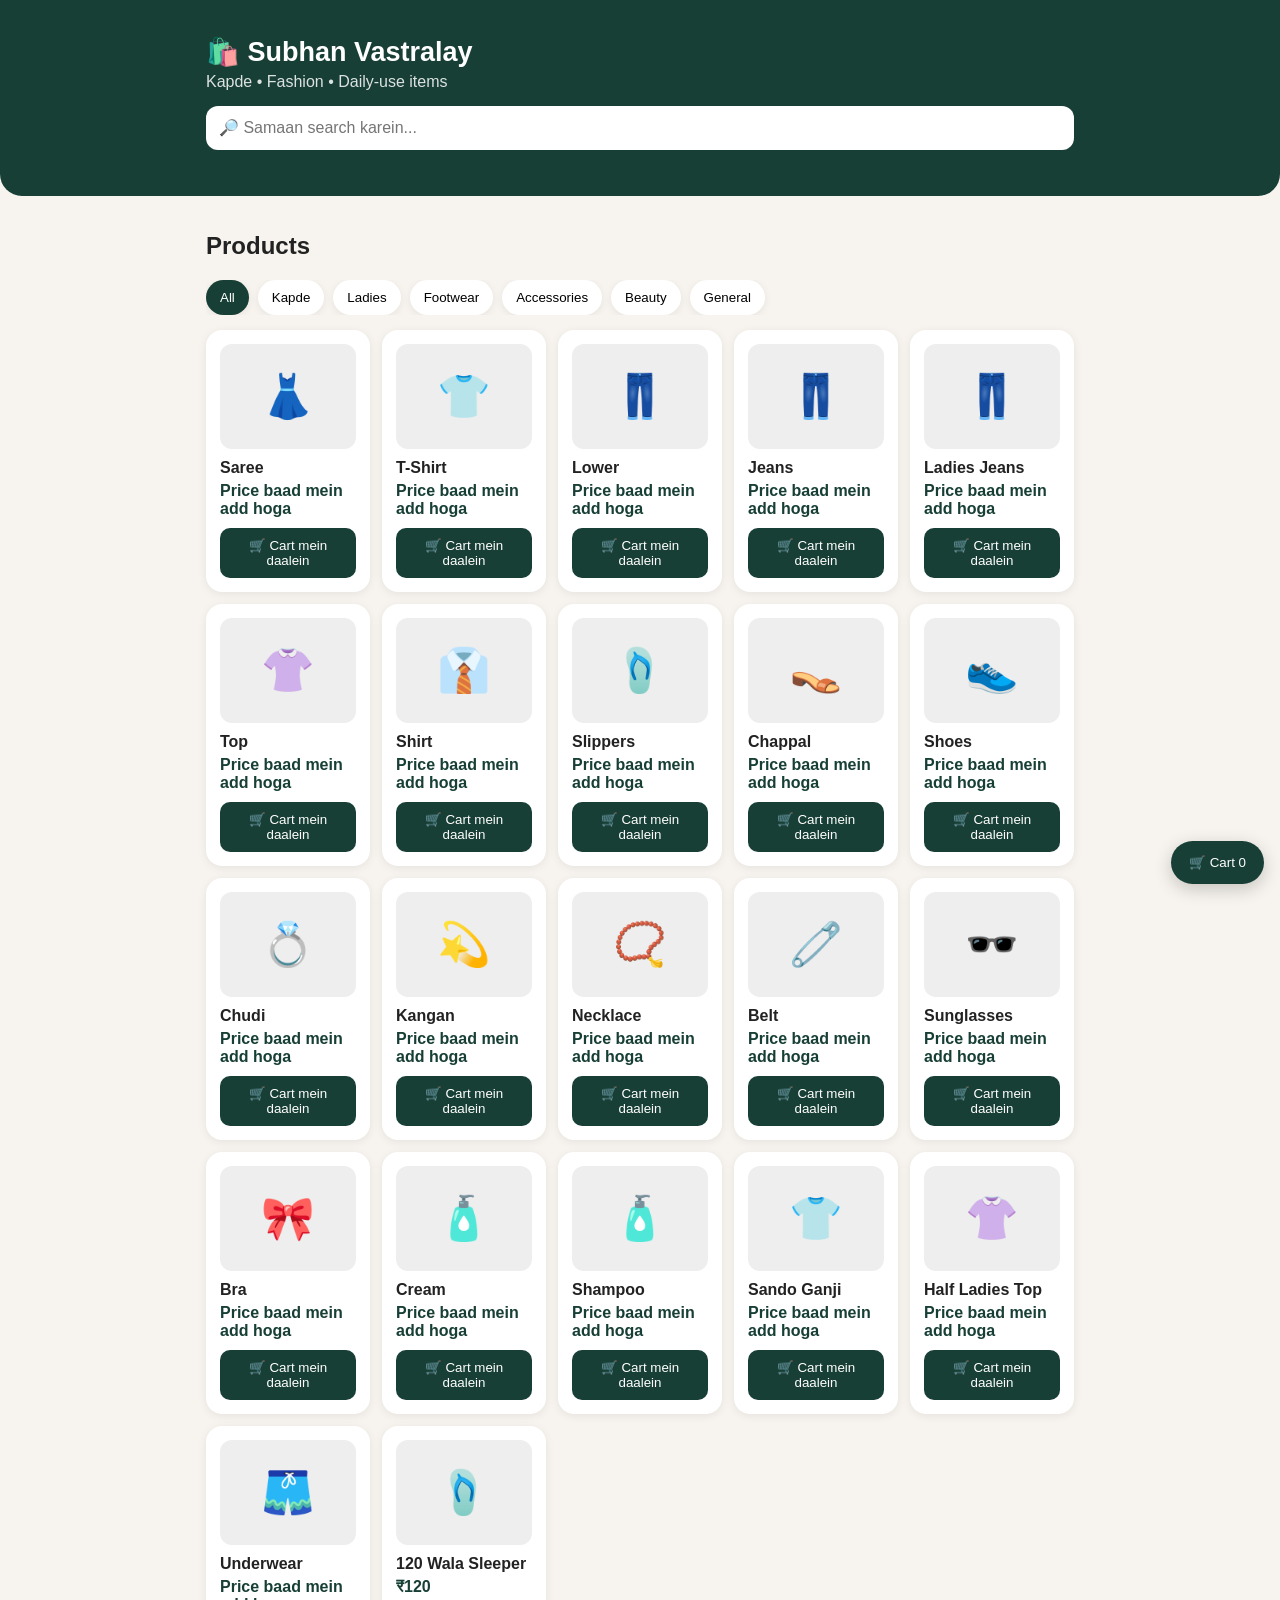
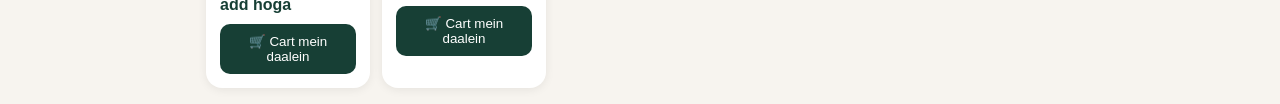
==== index.html @ 7d9747d9 "Rename Index.html to index.html" ====
<!DOCTYPE html>
<html lang="hi">
<head>
<meta charset="UTF-8">
<meta name="viewport" content="width=device-width, initial-scale=1.0">
<title>Subhan Vastra­lay</title>
<style>
*{box-sizing:border-box}body{margin:0;font-family:Arial,sans-serif;background:#f7f4ef;color:#222}
header{background:#173f35;color:white;padding:20px 16px;border-radius:0 0 22px 22px}
h1{margin:0;font-size:27px}.tag{opacity:.85;margin-top:5px}
.search{margin-top:15px;width:100%;padding:13px;border:0;border-radius:12px;font-size:16px}
.wrap{max-width:900px;margin:auto;padding:16px}.cats{display:flex;gap:9px;overflow:auto;margin-bottom:15px}
.cat{white-space:nowrap;border:0;background:white;padding:10px 14px;border-radius:20px;box-shadow:0 2px 8px #0001}
.cat.active{background:#173f35;color:white}
.grid{display:grid;grid-template-columns:repeat(auto-fit,minmax(145px,1fr));gap:12px}
.card{background:white;border-radius:16px;padding:14px;box-shadow:0 2px 10px #00000012}
.pic{height:105px;border-radius:12px;background:#eee;display:flex;align-items:center;justify-content:center;font-size:43px}
.name{font-weight:bold;margin:10px 0 5px}.price{color:#173f35;font-weight:bold}.btn{width:100%;margin-top:10px;border:0;border-radius:10px;padding:10px;background:#173f35;color:white}
.cart{position:fixed;right:16px;bottom:16px;background:#173f35;color:white;border:0;border-radius:50px;padding:14px 18px;box-shadow:0 5px 18px #0003}
.modal{display:none;position:fixed;inset:0;background:#0007;align-items:flex-end;justify-content:center}
.box{background:white;width:min(600px,100%);border-radius:22px 22px 0 0;padding:20px;max-height:85vh;overflow:auto}
.row{display:flex;justify-content:space-between;gap:10px;margin:10px 0;padding:10px;background:#f5f5f5;border-radius:10px}
input,textarea{width:100%;padding:12px;border:1px solid #ddd;border-radius:10px;margin:6px 0 10px}
</style>
</head>
<body>
<header>
  <div class="wrap">
    <h1>🛍️ Subhan Vastra­lay</h1>
    <div class="tag">Kapde • Fashion • Daily-use items</div>
    <input class="search" id="search" placeholder="🔎 Samaan search karein..." oninput="render()">
  </div>
</header>

<main class="wrap">
  <h2>Products</h2>
  <div class="cats" id="cats"></div>
  <div class="grid" id="products"></div>
</main>

<button class="cart" onclick="openCart()">🛒 Cart <span id="count">0</span></button>

<div class="modal" id="modal">
 <div class="box">
  <button onclick="closeCart()" style="float:right;border:0;background:none;font-size:22px">✕</button>
  <h2>🛒 Aapka Order</h2>
  <div id="cartItems"></div>
  <h3 id="total"></h3>
  <input id="customer" placeholder="Aapka naam">
  <input id="phone" placeholder="Mobile number">
  <textarea id="note" placeholder="Koi zaroori baat (optional)"></textarea>
  <p style="font-size:13px;color:#666">Order WhatsApp par bhejne ke liye button dabayein.</p><button class="btn" onclick="placeOrder()">📲 WhatsApp par Order Bhejein</button>
 </div>
</div>

<script>
const products=[
 {id:1,name:"Saree",cat:"Kapde",price:null,icon:"👗"},
 {id:2,name:"T-Shirt",cat:"Kapde",price:null,icon:"👕"},
 {id:3,name:"Lower",cat:"Kapde",price:null,icon:"👖"},
 {id:4,name:"Jeans",cat:"Kapde",price:null,icon:"👖"},
 {id:5,name:"Ladies Jeans",cat:"Ladies",price:null,icon:"👖"},
 {id:6,name:"Top",cat:"Ladies",price:null,icon:"👚"},
 {id:7,name:"Shirt",cat:"Kapde",price:null,icon:"👔"},
 {id:8,name:"Slippers",cat:"Footwear",price:null,icon:"🩴"},
 {id:9,name:"Chappal",cat:"Footwear",price:null,icon:"👡"},
 {id:10,name:"Shoes",cat:"Footwear",price:null,icon:"👟"},
 {id:11,name:"Chudi",cat:"Ladies",price:null,icon:"💍"},
 {id:12,name:"Kangan",cat:"Ladies",price:null,icon:"💫"},
 {id:13,name:"Necklace",cat:"Accessories",price:null,icon:"📿"},
 {id:14,name:"Belt",cat:"Accessories",price:null,icon:"🧷"},
 {id:15,name:"Sunglasses",cat:"Accessories",price:null,icon:"🕶️"},
 {id:16,name:"Bra",cat:"Ladies",price:null,icon:"🎀"},
 {id:17,name:"Cream",cat:"Beauty",price:null,icon:"🧴"},
 {id:18,name:"Shampoo",cat:"Beauty",price:null,icon:"🧴"},
 {id:19,name:"Sando Ganji",cat:"General",price:null,icon:"👕"},
 {id:20,name:"Half Ladies Top",cat:"Ladies",price:null,icon:"👚"},
 {id:21,name:"Underwear",cat:"General",price:null,icon:"🩳"},
 {id:22,name:"120 Wala Sleeper",cat:"Footwear",price:120,icon:"🩴"}
];
let category="All",cart=[];

function renderCats(){
 const cats=["All","Kapde","Ladies","Footwear","Accessories","Beauty","General"];
 document.getElementById("cats").innerHTML=cats.map(c=>`<button class="cat ${category===c?'active':''}" onclick="category='${c}';render()">${c}</button>`).join("");
}
function render(){
 renderCats();
 let q=document.getElementById("search").value.toLowerCase();
 let list=products.filter(p=>(category==="All"||p.cat===category)&&p.name.toLowerCase().includes(q));
 document.getElementById("products").innerHTML=list.map(p=>`
 <div class="card">
   <div class="pic">${p.icon}</div>
   <div class="name">${p.name}</div>
   <div class="price">${p.price==null?"Price baad mein add hoga":"₹"+p.price}</div>
   <button class="btn" onclick="add(${p.id})">🛒 Cart mein daalein</button>
 </div>`).join("");
}
function add(id){cart.push(id);document.getElementById("count").textContent=cart.length}
function openCart(){
 document.getElementById("modal").style.display="flex";
 let counts={};cart.forEach(id=>counts[id]=(counts[id]||0)+1);
 document.getElementById("cartItems").innerHTML=Object.entries(counts).map(([id,n])=>{
   let p=products.find(x=>x.id==id);return `<div class="row"><span>${p.icon} ${p.name} × ${n}</span><b>${p.price==null?"Price baad mein":"₹"+p.price*n}</b></div>`
 }).join("") || "<p>Cart abhi khaali hai.</p>";
 let total=cart.reduce((s,id)=>{let p=products.find(x=>x.id==id);return s+(p.price||0)},0);
 document.getElementById("total").textContent=total?"Total: ₹"+total:"Total: Price confirm dukaan par";
}
function closeCart(){document.getElementById("modal").style.display="none"}
function placeOrder(){
 let name=document.getElementById("customer").value.trim();
 let phone=document.getElementById("phone").value.trim();
 let note=document.getElementById("note").value.trim();

 if(!cart.length){alert("Pehle koi samaan cart mein daaliye.");return}
 if(!name||!phone){alert("Naam aur mobile number bhar dijiye.");return}

 let counts={};
 cart.forEach(id=>counts[id]=(counts[id]||0)+1);

 let lines=[
   "🛍️ *SUBHAN VASTRALAY - NEW ORDER*",
   "",
   "👤 Customer: "+name,
   "📱 Mobile: "+phone,
   "",
   "🧾 *Items:*"
 ];

 Object.entries(counts).forEach(([id,n])=>{
   let p=products.find(x=>x.id==id);
   lines.push("• "+p.name+" × "+n);
 });

 if(note) lines.push("","📝 Note: "+note);

 lines.push("","📦 Pickup: Subhan Vastra­lay");

 const message=encodeURIComponent(lines.join("\n"));
 const whatsappNumber="917033379080";
 const url="https://wa.me/"+whatsappNumber+"?text="+message;

 // Open WhatsApp with the order already written.
 window.location.href=url;

 // Keep cart/order available until the shop owner receives it.
 
}
render();
</script>
</body>
</html>
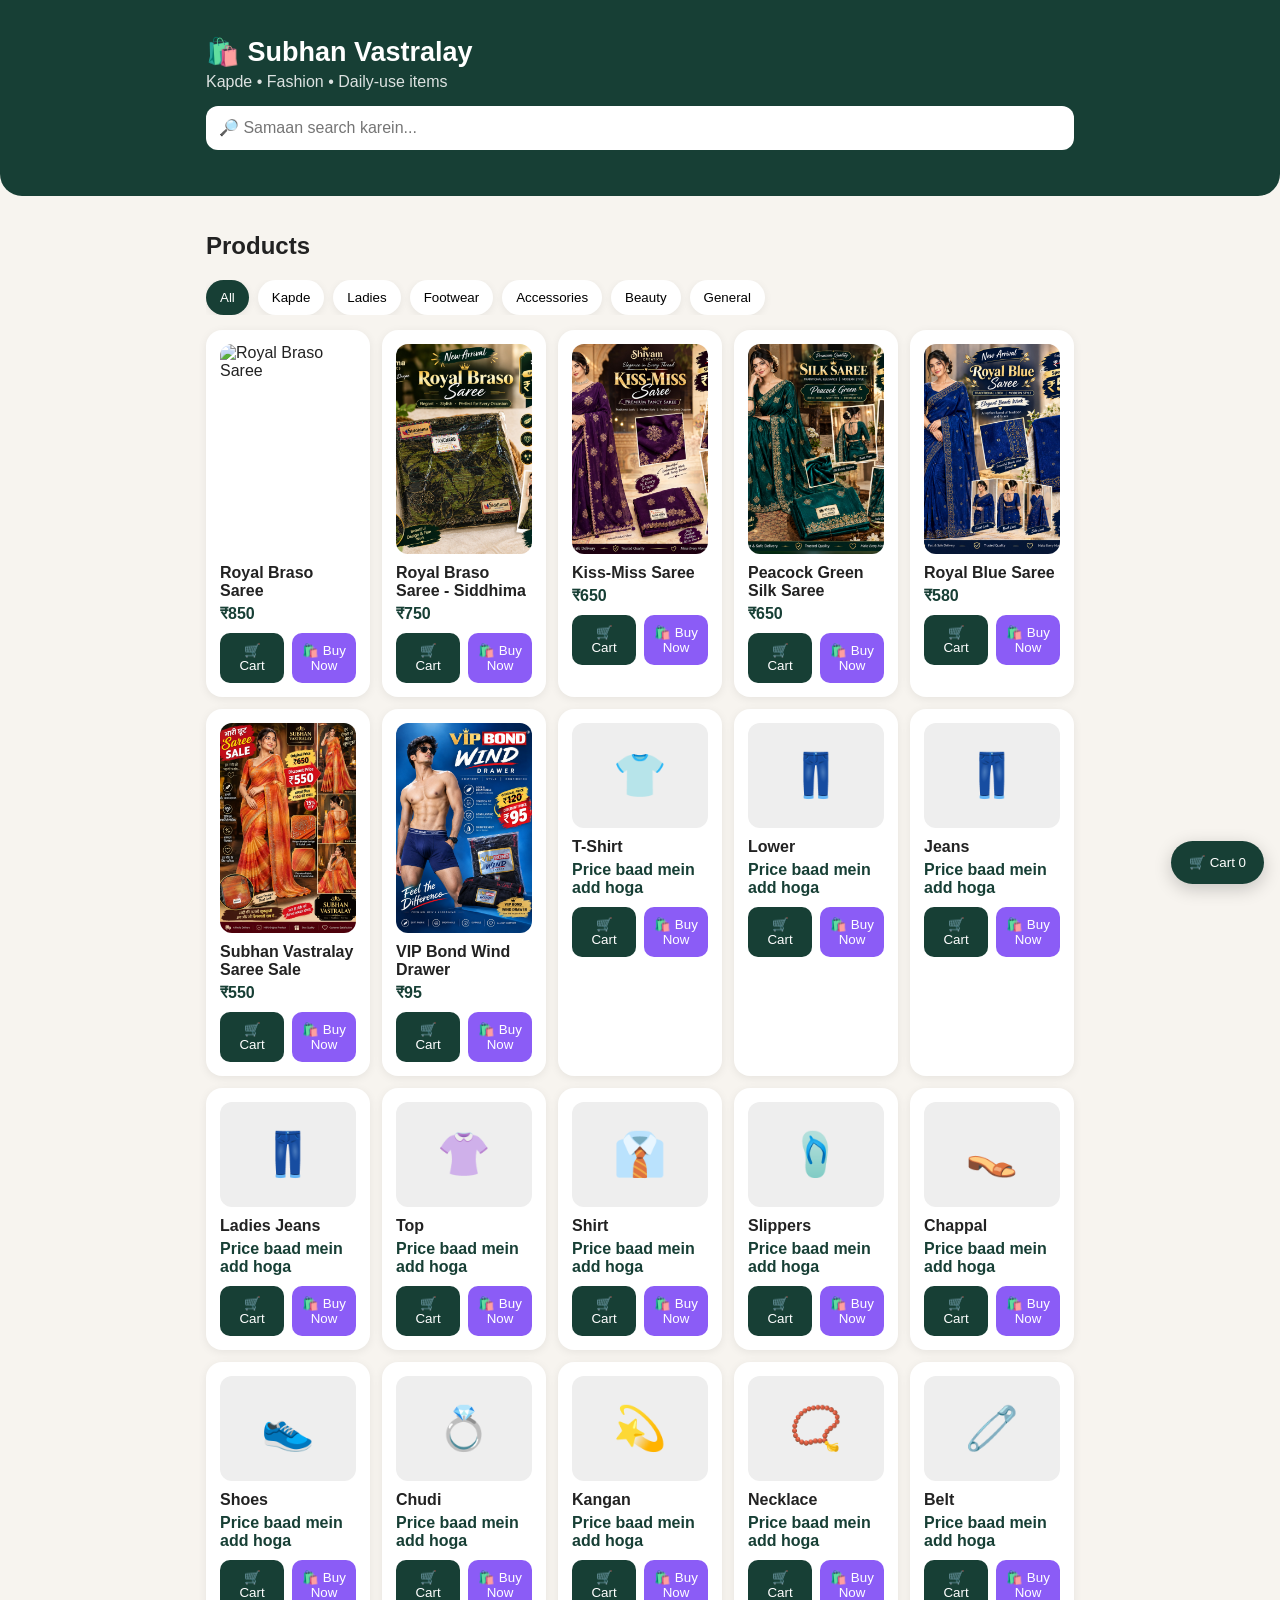
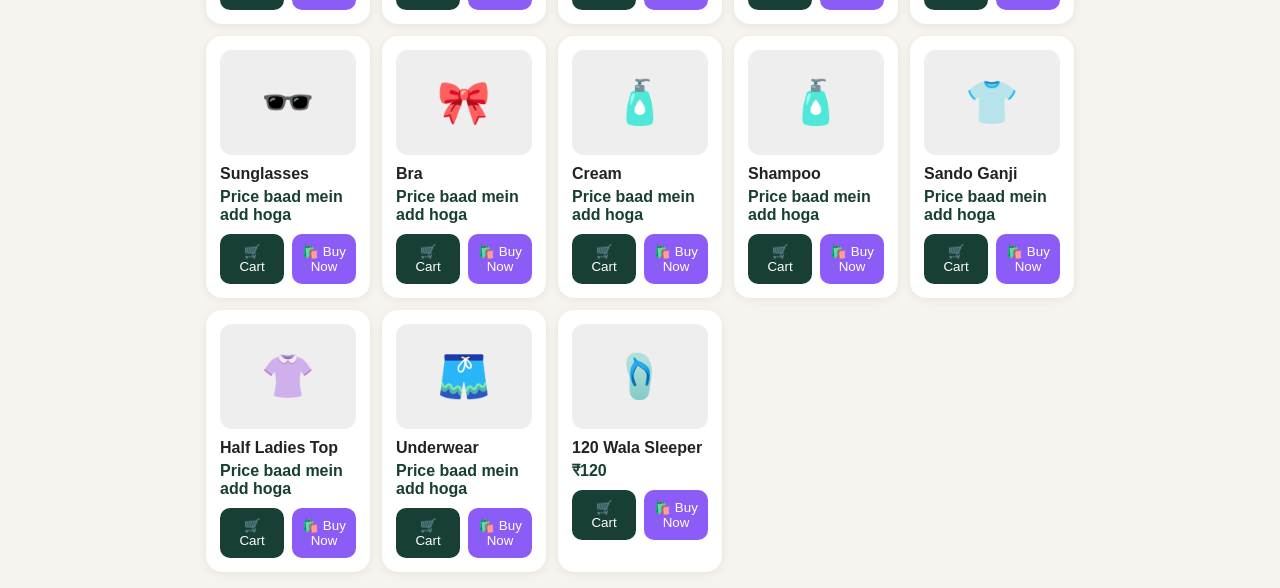
==== commit 69280663: "Update index.html" ====
--- a/index.html
+++ b/index.html
@@ -21,6 +21,8 @@
 .box{background:white;width:min(600px,100%);border-radius:22px 22px 0 0;padding:20px;max-height:85vh;overflow:auto}
 .row{display:flex;justify-content:space-between;gap:10px;margin:10px 0;padding:10px;background:#f5f5f5;border-radius:10px}
 input,textarea{width:100%;padding:12px;border:1px solid #ddd;border-radius:10px;margin:6px 0 10px}
+.product-img{width:100%;height:210px;object-fit:cover;border-radius:12px;display:block}
+.btn-row{display:flex;gap:8px;margin-top:10px}.btn-row .btn{margin-top:0;flex:1}.buy{background:#8b5cf6}
 </style>
 </head>
 <body>
@@ -55,28 +57,34 @@
 
 <script>
 const products=[
- {id:1,name:"Saree",cat:"Kapde",price:null,icon:"👗"},
- {id:2,name:"T-Shirt",cat:"Kapde",price:null,icon:"👕"},
- {id:3,name:"Lower",cat:"Kapde",price:null,icon:"👖"},
- {id:4,name:"Jeans",cat:"Kapde",price:null,icon:"👖"},
- {id:5,name:"Ladies Jeans",cat:"Ladies",price:null,icon:"👖"},
- {id:6,name:"Top",cat:"Ladies",price:null,icon:"👚"},
- {id:7,name:"Shirt",cat:"Kapde",price:null,icon:"👔"},
- {id:8,name:"Slippers",cat:"Footwear",price:null,icon:"🩴"},
- {id:9,name:"Chappal",cat:"Footwear",price:null,icon:"👡"},
- {id:10,name:"Shoes",cat:"Footwear",price:null,icon:"👟"},
- {id:11,name:"Chudi",cat:"Ladies",price:null,icon:"💍"},
- {id:12,name:"Kangan",cat:"Ladies",price:null,icon:"💫"},
- {id:13,name:"Necklace",cat:"Accessories",price:null,icon:"📿"},
- {id:14,name:"Belt",cat:"Accessories",price:null,icon:"🧷"},
- {id:15,name:"Sunglasses",cat:"Accessories",price:null,icon:"🕶️"},
- {id:16,name:"Bra",cat:"Ladies",price:null,icon:"🎀"},
- {id:17,name:"Cream",cat:"Beauty",price:null,icon:"🧴"},
- {id:18,name:"Shampoo",cat:"Beauty",price:null,icon:"🧴"},
- {id:19,name:"Sando Ganji",cat:"General",price:null,icon:"👕"},
- {id:20,name:"Half Ladies Top",cat:"Ladies",price:null,icon:"👚"},
- {id:21,name:"Underwear",cat:"General",price:null,icon:"🩳"},
- {id:22,name:"120 Wala Sleeper",cat:"Footwear",price:120,icon:"🩴"}
+ {id:1,name:"Royal Braso Saree",cat:"Ladies",price:850,image:"[data-uri]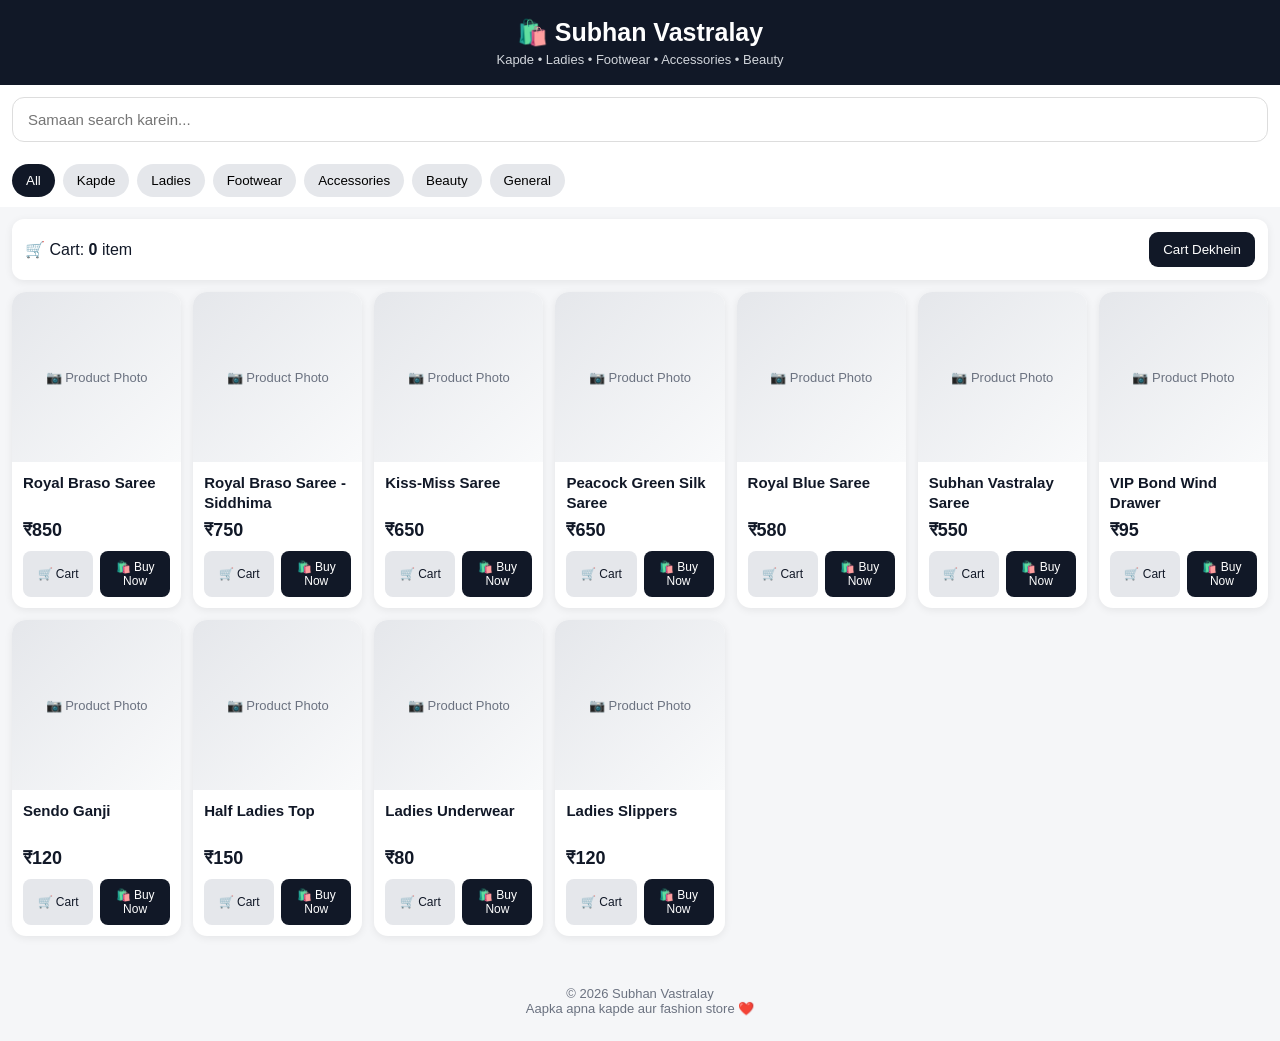
==== commit aef1cedc: "Create index.html" ====
--- a/index.html
+++ b/index.html
@@ -3,143 +3,1023 @@
 <head>
 <meta charset="UTF-8">
 <meta name="viewport" content="width=device-width, initial-scale=1.0">
-<title>Subhan Vastra­lay</title>
+<meta name="theme-color" content="#111827">
+<link rel="manifest" href="manifest.json">
+<link rel="icon" href="icon.svg">
+<title>Subhan Vastralay</title>
+
 <style>
-*{box-sizing:border-box}body{margin:0;font-family:Arial,sans-serif;background:#f7f4ef;color:#222}
-header{background:#173f35;color:white;padding:20px 16px;border-radius:0 0 22px 22px}
-h1{margin:0;font-size:27px}.tag{opacity:.85;margin-top:5px}
-.search{margin-top:15px;width:100%;padding:13px;border:0;border-radius:12px;font-size:16px}
-.wrap{max-width:900px;margin:auto;padding:16px}.cats{display:flex;gap:9px;overflow:auto;margin-bottom:15px}
-.cat{white-space:nowrap;border:0;background:white;padding:10px 14px;border-radius:20px;box-shadow:0 2px 8px #0001}
-.cat.active{background:#173f35;color:white}
-.grid{display:grid;grid-template-columns:repeat(auto-fit,minmax(145px,1fr));gap:12px}
-.card{background:white;border-radius:16px;padding:14px;box-shadow:0 2px 10px #00000012}
-.pic{height:105px;border-radius:12px;background:#eee;display:flex;align-items:center;justify-content:center;font-size:43px}
-.name{font-weight:bold;margin:10px 0 5px}.price{color:#173f35;font-weight:bold}.btn{width:100%;margin-top:10px;border:0;border-radius:10px;padding:10px;background:#173f35;color:white}
-.cart{position:fixed;right:16px;bottom:16px;background:#173f35;color:white;border:0;border-radius:50px;padding:14px 18px;box-shadow:0 5px 18px #0003}
-.modal{display:none;position:fixed;inset:0;background:#0007;align-items:flex-end;justify-content:center}
-.box{background:white;width:min(600px,100%);border-radius:22px 22px 0 0;padding:20px;max-height:85vh;overflow:auto}
-.row{display:flex;justify-content:space-between;gap:10px;margin:10px 0;padding:10px;background:#f5f5f5;border-radius:10px}
-input,textarea{width:100%;padding:12px;border:1px solid #ddd;border-radius:10px;margin:6px 0 10px}
-.product-img{width:100%;height:210px;object-fit:cover;border-radius:12px;display:block}
-.btn-row{display:flex;gap:8px;margin-top:10px}.btn-row .btn{margin-top:0;flex:1}.buy{background:#8b5cf6}
+*{
+  box-sizing:border-box;
+  margin:0;
+  padding:0;
+}
+
+body{
+  font-family:Arial,sans-serif;
+  background:#f5f6f8;
+  color:#111827;
+}
+
+header{
+  background:#111827;
+  color:white;
+  padding:18px 14px;
+  text-align:center;
+  position:sticky;
+  top:0;
+  z-index:10;
+}
+
+header h1{
+  font-size:25px;
+}
+
+header p{
+  font-size:13px;
+  margin-top:5px;
+  color:#d1d5db;
+}
+
+.search{
+  padding:12px;
+  background:white;
+}
+
+.search input{
+  width:100%;
+  padding:13px 15px;
+  border:1px solid #ddd;
+  border-radius:12px;
+  font-size:15px;
+  outline:none;
+}
+
+.categories{
+  display:flex;
+  gap:8px;
+  overflow-x:auto;
+  padding:10px 12px;
+  background:white;
+}
+
+.categories button{
+  white-space:nowrap;
+  border:0;
+  padding:9px 14px;
+  border-radius:20px;
+  background:#e5e7eb;
+  cursor:pointer;
+}
+
+.categories button.active{
+  background:#111827;
+  color:white;
+}
+
+.cartbar{
+  margin:12px;
+  padding:13px;
+  border-radius:12px;
+  background:white;
+  display:flex;
+  justify-content:space-between;
+  align-items:center;
+  box-shadow:0 2px 8px #00000012;
+}
+
+.cartbar button{
+  background:#111827;
+  color:white;
+  border:0;
+  padding:10px 14px;
+  border-radius:9px;
+  cursor:pointer;
+}
+
+.products{
+  padding:0 12px 25px;
+  display:grid;
+  grid-template-columns:repeat(auto-fit,minmax(160px,1fr));
+  gap:12px;
+}
+
+.card{
+  background:white;
+  border-radius:14px;
+  overflow:hidden;
+  box-shadow:0 2px 8px #00000012;
+}
+
+.photo{
+  height:170px;
+  background:linear-gradient(135deg,#e5e7eb,#f9fafb);
+  display:flex;
+  align-items:center;
+  justify-content:center;
+  color:#6b7280;
+  font-size:13px;
+}
+
+.info{
+  padding:11px;
+}
+
+.info h3{
+  font-size:15px;
+  line-height:20px;
+  min-height:40px;
+}
+
+.price{
+  margin:7px 0 10px;
+  font-size:18px;
+  font-weight:bold;
+}
+
+.actions{
+  display:flex;
+  gap:7px;
+}
+
+.actions button{
+  flex:1;
+  border:0;
+  border-radius:8px;
+  padding:9px 4px;
+  font-size:12px;
+  cursor:pointer;
+}
+
+.cartbtn{
+  background:#e5e7eb;
+  color:#111827;
+}
+
+.buybtn{
+  background:#111827;
+  color:white;
+}
+
+.empty{
+  text-align:center;
+  padding:35px 10px;
+  color:#6b7280;
+  grid-column:1/-1;
+}
+
+.modal{
+  display:none;
+  position:fixed;
+  inset:0;
+  background:#00000080;
+  z-index:100;
+  align-items:flex-end;
+  justify-content:center;
+}
+
+.modalbox{
+  width:100%;
+  max-width:550px;
+  max-height:90vh;
+  overflow:auto;
+  background:white;
+  border-radius:20px 20px 0 0;
+  padding:20px;
+}
+
+.modalbox h2{
+  margin-bottom:14px;
+}
+
+.close{
+  float:right;
+  border:0;
+  background:#eee;
+  border-radius:50%;
+  width:32px;
+  height:32px;
+  cursor:pointer;
+}
+
+.cartitem{
+  padding:10px 0;
+  border-bottom:1px solid #eee;
+  display:flex;
+  justify-content:space-between;
+  gap:10px;
+}
+
+.remove{
+  border:0;
+  background:#fee2e2;
+  color:#b91c1c;
+  padding:5px 8px;
+  border-radius:6px;
+}
+
+.total{
+  font-size:19px;
+  font-weight:bold;
+  margin:15px 0;
+}
+
+form input,
+form textarea{
+  width:100%;
+  padding:12px;
+  margin:7px 0;
+  border:1px solid #ddd;
+  border-radius:9px;
+  font-size:15px;
+}
+
+form textarea{
+  height:80px;
+  resize:none;
+}
+
+.whatsapp{
+  width:100%;
+  border:0;
+  padding:13px;
+  background:#16a34a;
+  color:white;
+  font-size:16px;
+  border-radius:10px;
+  cursor:pointer;
+  margin-top:8px;
+}
+
+footer{
+  text-align:center;
+  padding:25px 10px;
+  color:#6b7280;
+  font-size:13px;
+}
 </style>
 </head>
+
 <body>
+
 <header>
-  <div class="wrap">
-    <h1>🛍️ Subhan Vastra­lay</h1>
-    <div class="tag">Kapde • Fashion • Daily-use items</div>
-    <input class="search" id="search" placeholder="🔎 Samaan search karein..." oninput="render()">
+  <h1>🛍️ Subhan Vastralay</h1>
+  <p>Kapde • Ladies • Footwear • Accessories • Beauty</p>
+</header>
+
+<div class="search">
+  <input
+    id="search"
+    type="text"
+    placeholder="Samaan search karein..."
+  >
+</div>
+
+<div class="categories">
+
+  <button
+    class="active"
+    onclick="filterCategory('All',this)">
+    All
+  </button>
+
+  <button
+    onclick="filterCategory('Kapde',this)">
+    Kapde
+  </button>
+
+  <button
+    onclick="filterCategory('Ladies',this)">
+    Ladies
+  </button>
+
+  <button
+    onclick="filterCategory('Footwear',this)">
+    Footwear
+  </button>
+
+  <button
+    onclick="filterCategory('Accessories',this)">
+    Accessories
+  </button>
+
+  <button
+    onclick="filterCategory('Beauty',this)">
+    Beauty
+  </button>
+
+  <button
+    onclick="filterCategory('General',this)">
+    General
+  </button>
+
+</div>
+
+<div class="cartbar">
+
+  <span>
+    🛒 Cart:
+    <b id="cartCount">0</b>
+    item
+  </span>
+
+  <button onclick="openCart()">
+    Cart Dekhein
+  </button>
+
+</div>
+
+<div id="products" class="products"></div>
+
+<footer>
+  © 2026 Subhan Vastralay
+  <br>
+  Aapka apna kapde aur fashion store ❤️
+</footer>
+
+
+<!-- ORDER MODAL -->
+
+<div id="modal" class="modal">
+
+  <div class="modalbox">
+
+    <button
+      class="close"
+      onclick="closeModal()">
+      ×
+    </button>
+
+    <h2>🛒 Aapka Order</h2>
+
+    <div id="cartItems"></div>
+
+    <div
+      id="cartTotal"
+      class="total">
+    </div>
+
+    <form onsubmit="sendOrder(event)">
+
+      <input
+        id="customerName"
+        required
+        placeholder="Aapka naam"
+      >
+
+      <input
+        id="customerMobile"
+        required
+        type="tel"
+        placeholder="Mobile number"
+      >
+
+      <textarea
+        id="customerNote"
+        placeholder="Size / colour / koi note">
+      </textarea>
+
+      <button
+        class="whatsapp"
+        type="submit">
+        📲 WhatsApp par Order Bhejein
+      </button>
+
+    </form>
+
   </div>
-</header>
-
-<main class="wrap">
-  <h2>Products</h2>
-  <div class="cats" id="cats"></div>
-  <div class="grid" id="products"></div>
-</main>
-
-<button class="cart" onclick="openCart()">🛒 Cart <span id="count">0</span></button>
-
-<div class="modal" id="modal">
- <div class="box">
-  <button onclick="closeCart()" style="float:right;border:0;background:none;font-size:22px">✕</button>
-  <h2>🛒 Aapka Order</h2>
-  <div id="cartItems"></div>
-  <h3 id="total"></h3>
-  <input id="customer" placeholder="Aapka naam">
-  <input id="phone" placeholder="Mobile number">
-  <textarea id="note" placeholder="Koi zaroori baat (optional)"></textarea>
-  <p style="font-size:13px;color:#666">Order WhatsApp par bhejne ke liye button dabayein.</p><button class="btn" onclick="placeOrder()">📲 WhatsApp par Order Bhejein</button>
- </div>
+
 </div>
 
+
 <script>
-const products=[
- {id:1,name:"Royal Braso Saree",cat:"Ladies",price:850,image:"[data-uri]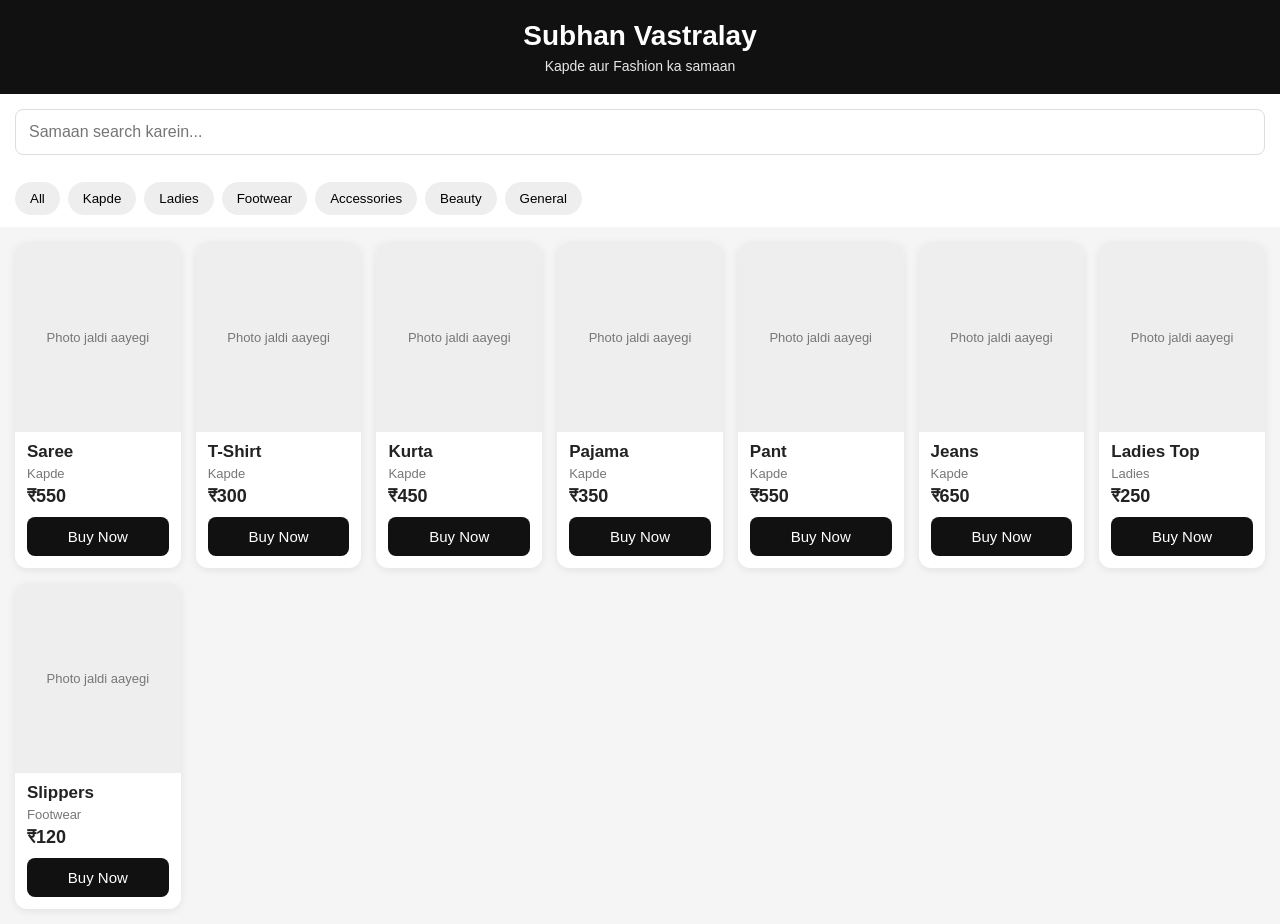
==== commit 4b0670a8: "Update index.html" ====
--- a/index.html
+++ b/index.html
@@ -1,1025 +1,46 @@
 <!DOCTYPE html>
 <html lang="hi">
 <head>
-<meta charset="UTF-8">
-<meta name="viewport" content="width=device-width, initial-scale=1.0">
-<meta name="theme-color" content="#111827">
-<link rel="manifest" href="manifest.json">
-<link rel="icon" href="icon.svg">
-<title>Subhan Vastralay</title>
+  <meta charset="UTF-8">
+  <meta name="viewport" content="width=device-width, initial-scale=1.0">
 
-<style>
-*{
-  box-sizing:border-box;
-  margin:0;
-  padding:0;
-}
+  <title>Subhan Vastralay</title>
 
-body{
-  font-family:Arial,sans-serif;
-  background:#f5f6f8;
-  color:#111827;
-}
-
-header{
-  background:#111827;
-  color:white;
-  padding:18px 14px;
-  text-align:center;
-  position:sticky;
-  top:0;
-  z-index:10;
-}
-
-header h1{
-  font-size:25px;
-}
-
-header p{
-  font-size:13px;
-  margin-top:5px;
-  color:#d1d5db;
-}
-
-.search{
-  padding:12px;
-  background:white;
-}
-
-.search input{
-  width:100%;
-  padding:13px 15px;
-  border:1px solid #ddd;
-  border-radius:12px;
-  font-size:15px;
-  outline:none;
-}
-
-.categories{
-  display:flex;
-  gap:8px;
-  overflow-x:auto;
-  padding:10px 12px;
-  background:white;
-}
-
-.categories button{
-  white-space:nowrap;
-  border:0;
-  padding:9px 14px;
-  border-radius:20px;
-  background:#e5e7eb;
-  cursor:pointer;
-}
-
-.categories button.active{
-  background:#111827;
-  color:white;
-}
-
-.cartbar{
-  margin:12px;
-  padding:13px;
-  border-radius:12px;
-  background:white;
-  display:flex;
-  justify-content:space-between;
-  align-items:center;
-  box-shadow:0 2px 8px #00000012;
-}
-
-.cartbar button{
-  background:#111827;
-  color:white;
-  border:0;
-  padding:10px 14px;
-  border-radius:9px;
-  cursor:pointer;
-}
-
-.products{
-  padding:0 12px 25px;
-  display:grid;
-  grid-template-columns:repeat(auto-fit,minmax(160px,1fr));
-  gap:12px;
-}
-
-.card{
-  background:white;
-  border-radius:14px;
-  overflow:hidden;
-  box-shadow:0 2px 8px #00000012;
-}
-
-.photo{
-  height:170px;
-  background:linear-gradient(135deg,#e5e7eb,#f9fafb);
-  display:flex;
-  align-items:center;
-  justify-content:center;
-  color:#6b7280;
-  font-size:13px;
-}
-
-.info{
-  padding:11px;
-}
-
-.info h3{
-  font-size:15px;
-  line-height:20px;
-  min-height:40px;
-}
-
-.price{
-  margin:7px 0 10px;
-  font-size:18px;
-  font-weight:bold;
-}
-
-.actions{
-  display:flex;
-  gap:7px;
-}
-
-.actions button{
-  flex:1;
-  border:0;
-  border-radius:8px;
-  padding:9px 4px;
-  font-size:12px;
-  cursor:pointer;
-}
-
-.cartbtn{
-  background:#e5e7eb;
-  color:#111827;
-}
-
-.buybtn{
-  background:#111827;
-  color:white;
-}
-
-.empty{
-  text-align:center;
-  padding:35px 10px;
-  color:#6b7280;
-  grid-column:1/-1;
-}
-
-.modal{
-  display:none;
-  position:fixed;
-  inset:0;
-  background:#00000080;
-  z-index:100;
-  align-items:flex-end;
-  justify-content:center;
-}
-
-.modalbox{
-  width:100%;
-  max-width:550px;
-  max-height:90vh;
-  overflow:auto;
-  background:white;
-  border-radius:20px 20px 0 0;
-  padding:20px;
-}
-
-.modalbox h2{
-  margin-bottom:14px;
-}
-
-.close{
-  float:right;
-  border:0;
-  background:#eee;
-  border-radius:50%;
-  width:32px;
-  height:32px;
-  cursor:pointer;
-}
-
-.cartitem{
-  padding:10px 0;
-  border-bottom:1px solid #eee;
-  display:flex;
-  justify-content:space-between;
-  gap:10px;
-}
-
-.remove{
-  border:0;
-  background:#fee2e2;
-  color:#b91c1c;
-  padding:5px 8px;
-  border-radius:6px;
-}
-
-.total{
-  font-size:19px;
-  font-weight:bold;
-  margin:15px 0;
-}
-
-form input,
-form textarea{
-  width:100%;
-  padding:12px;
-  margin:7px 0;
-  border:1px solid #ddd;
-  border-radius:9px;
-  font-size:15px;
-}
-
-form textarea{
-  height:80px;
-  resize:none;
-}
-
-.whatsapp{
-  width:100%;
-  border:0;
-  padding:13px;
-  background:#16a34a;
-  color:white;
-  font-size:16px;
-  border-radius:10px;
-  cursor:pointer;
-  margin-top:8px;
-}
-
-footer{
-  text-align:center;
-  padding:25px 10px;
-  color:#6b7280;
-  font-size:13px;
-}
-</style>
+  <link rel="stylesheet" href="style.css">
 </head>
 
 <body>
 
-<header>
-  <h1>🛍️ Subhan Vastralay</h1>
-  <p>Kapde • Ladies • Footwear • Accessories • Beauty</p>
-</header>
+  <header>
+    <h1>Subhan Vastralay</h1>
+    <p>Kapde aur Fashion ka samaan</p>
+  </header>
 
-<div class="search">
-  <input
-    id="search"
-    type="text"
-    placeholder="Samaan search karein..."
-  >
-</div>
-
-<div class="categories">
-
-  <button
-    class="active"
-    onclick="filterCategory('All',this)">
-    All
-  </button>
-
-  <button
-    onclick="filterCategory('Kapde',this)">
-    Kapde
-  </button>
-
-  <button
-    onclick="filterCategory('Ladies',this)">
-    Ladies
-  </button>
-
-  <button
-    onclick="filterCategory('Footwear',this)">
-    Footwear
-  </button>
-
-  <button
-    onclick="filterCategory('Accessories',this)">
-    Accessories
-  </button>
-
-  <button
-    onclick="filterCategory('Beauty',this)">
-    Beauty
-  </button>
-
-  <button
-    onclick="filterCategory('General',this)">
-    General
-  </button>
-
-</div>
-
-<div class="cartbar">
-
-  <span>
-    🛒 Cart:
-    <b id="cartCount">0</b>
-    item
-  </span>
-
-  <button onclick="openCart()">
-    Cart Dekhein
-  </button>
-
-</div>
-
-<div id="products" class="products"></div>
-
-<footer>
-  © 2026 Subhan Vastralay
-  <br>
-  Aapka apna kapde aur fashion store ❤️
-</footer>
-
-
-<!-- ORDER MODAL -->
-
-<div id="modal" class="modal">
-
-  <div class="modalbox">
-
-    <button
-      class="close"
-      onclick="closeModal()">
-      ×
-    </button>
-
-    <h2>🛒 Aapka Order</h2>
-
-    <div id="cartItems"></div>
-
-    <div
-      id="cartTotal"
-      class="total">
-    </div>
-
-    <form onsubmit="sendOrder(event)">
-
-      <input
-        id="customerName"
-        required
-        placeholder="Aapka naam"
-      >
-
-      <input
-        id="customerMobile"
-        required
-        type="tel"
-        placeholder="Mobile number"
-      >
-
-      <textarea
-        id="customerNote"
-        placeholder="Size / colour / koi note">
-      </textarea>
-
-      <button
-        class="whatsapp"
-        type="submit">
-        📲 WhatsApp par Order Bhejein
-      </button>
-
-    </form>
-
+  <div class="search-box">
+    <input
+      type="search"
+      id="searchInput"
+      placeholder="Samaan search karein..."
+    >
   </div>
 
-</div>
+  <div class="categories">
+    <button data-category="All" class="active">All</button>
+    <button data-category="Kapde">Kapde</button>
+    <button data-category="Ladies">Ladies</button>
+    <button data-category="Footwear">Footwear</button>
+    <button data-category="Accessories">Accessories</button>
+    <button data-category="Beauty">Beauty</button>
+    <button data-category="General">General</button>
+  </div>
 
+  <main>
+    <div id="productGrid"></div>
+  </main>
 
-<script>
-
-/* =====================================
-   SUBHAN VASTRALAY
-   WHATSAPP NUMBER
-===================================== */
-
-const WHATSAPP_NUMBER = "917033379080";
-
-
-/* =====================================
-   PRODUCTS
-
-   Baad mein isi list mein naye
-   products bahut aasani se add honge.
-
-   Har product ka:
-   id
-   name
-   price
-   category
-   image
-
-   alag ho sakta hai.
-===================================== */
-
-const products = [
-
-  {
-    id:1,
-    name:"Royal Braso Saree",
-    price:850,
-    category:"Ladies",
-    image:""
-  },
-
-  {
-    id:2,
-    name:"Royal Braso Saree - Siddhima",
-    price:750,
-    category:"Ladies",
-    image:""
-  },
-
-  {
-    id:3,
-    name:"Kiss-Miss Saree",
-    price:650,
-    category:"Ladies",
-    image:""
-  },
-
-  {
-    id:4,
-    name:"Peacock Green Silk Saree",
-    price:650,
-    category:"Ladies",
-    image:""
-  },
-
-  {
-    id:5,
-    name:"Royal Blue Saree",
-    price:580,
-    category:"Ladies",
-    image:""
-  },
-
-  {
-    id:6,
-    name:"Subhan Vastralay Saree",
-    price:550,
-    category:"Ladies",
-    image:""
-  },
-
-  {
-    id:7,
-    name:"VIP Bond Wind Drawer",
-    price:95,
-    category:"Kapde",
-    image:""
-  },
-
-  {
-    id:8,
-    name:"Sendo Ganji",
-    price:120,
-    category:"Kapde",
-    image:""
-  },
-
-  {
-    id:9,
-    name:"Half Ladies Top",
-    price:150,
-    category:"Ladies",
-    image:""
-  },
-
-  {
-    id:10,
-    name:"Ladies Underwear",
-    price:80,
-    category:"Ladies",
-    image:""
-  },
-
-  {
-    id:11,
-    name:"Ladies Slippers",
-    price:120,
-    category:"Footwear",
-    image:""
-  }
-
-];
-
-
-/* =====================================
-   CART
-===================================== */
-
-let cart = [];
-
-let currentCategory = "All";
-
-
-/* =====================================
-   SHOW PRODUCTS
-===================================== */
-
-function renderProducts(){
-
-  const box =
-    document.getElementById("products");
-
-  const searchText =
-    document
-      .getElementById("search")
-      .value
-      .toLowerCase()
-      .trim();
-
-
-  const filtered =
-    products.filter(product => {
-
-      const categoryMatch =
-        currentCategory === "All" ||
-        product.category === currentCategory;
-
-      const searchMatch =
-        product.name
-          .toLowerCase()
-          .includes(searchText);
-
-      return categoryMatch && searchMatch;
-
-    });
-
-
-  box.innerHTML = "";
-
-
-  if(filtered.length === 0){
-
-    box.innerHTML =
-      '<div class="empty">😕 Samaan nahi mila</div>';
-
-    return;
-  }
-
-
-  filtered.forEach(product => {
-
-    const card =
-      document.createElement("div");
-
-    card.className = "card";
-
-
-    let photoHTML = "";
-
-    if(product.image){
-
-      photoHTML = `
-        <img
-          src="${product.image}"
-          alt="${product.name}"
-          style="
-            width:100%;
-            height:170px;
-            object-fit:cover;
-          "
-        >
-      `;
-
-    }else{
-
-      photoHTML = `
-        <div class="photo">
-          📷 Product Photo
-        </div>
-      `;
-
-    }
-
-
-    card.innerHTML = `
-
-      ${photoHTML}
-
-      <div class="info">
-
-        <h3>
-          ${product.name}
-        </h3>
-
-        <div class="price">
-          ₹${product.price}
-        </div>
-
-        <div class="actions">
-
-          <button
-            class="cartbtn"
-            onclick="addToCart(${product.id})">
-            🛒 Cart
-          </button>
-
-          <button
-            class="buybtn"
-            onclick="buyNow(${product.id})">
-            🛍️ Buy Now
-          </button>
-
-        </div>
-
-      </div>
-
-    `;
-
-
-    box.appendChild(card);
-
-  });
-
-}
-
-
-/* =====================================
-   CATEGORY
-===================================== */
-
-function filterCategory(category,button){
-
-  currentCategory = category;
-
-
-  document
-    .querySelectorAll(".categories button")
-    .forEach(btn =>
-      btn.classList.remove("active")
-    );
-
-
-  button.classList.add("active");
-
-
-  renderProducts();
-
-}
-
-
-/* =====================================
-   SEARCH
-===================================== */
-
-document
-  .getElementById("search")
-  .addEventListener(
-    "input",
-    renderProducts
-  );
-
-
-/* =====================================
-   ADD CART
-===================================== */
-
-function addToCart(id){
-
-  const product =
-    products.find(p => p.id === id);
-
-
-  const existing =
-    cart.find(p => p.id === id);
-
-
-  if(existing){
-
-    existing.qty++;
-
-  }else{
-
-    cart.push({
-      ...product,
-      qty:1
-    });
-
-  }
-
-
-  updateCart();
-
-
-  alert(
-    "✅ Samaan cart mein add ho gaya"
-  );
-
-}
-
-
-/* =====================================
-   BUY NOW
-===================================== */
-
-function buyNow(id){
-
-  cart = [];
-
-
-  const product =
-    products.find(p => p.id === id);
-
-
-  cart.push({
-    ...product,
-    qty:1
-  });
-
-
-  updateCart();
-
-  openCart();
-
-}
-
-
-/* =====================================
-   CART COUNT
-===================================== */
-
-function updateCart(){
-
-  const count =
-    cart.reduce(
-      (sum,product) =>
-        sum + product.qty,
-      0
-    );
-
-
-  document
-    .getElementById("cartCount")
-    .textContent = count;
-
-}
-
-
-/* =====================================
-   OPEN CART
-===================================== */
-
-function openCart(){
-
-  renderCart();
-
-
-  document
-    .getElementById("modal")
-    .style.display = "flex";
-
-}
-
-
-/* =====================================
-   CLOSE CART
-===================================== */
-
-function closeModal(){
-
-  document
-    .getElementById("modal")
-    .style.display = "none";
-
-}
-
-
-/* =====================================
-   RENDER CART
-===================================== */
-
-function renderCart(){
-
-  const box =
-    document.getElementById("cartItems");
-
-  const totalBox =
-    document.getElementById("cartTotal");
-
-
-  box.innerHTML = "";
-
-
-  if(cart.length === 0){
-
-    box.innerHTML =
-      "<p>Cart abhi khaali hai.</p>";
-
-    totalBox.textContent = "";
-
-    return;
-
-  }
-
-
-  let total = 0;
-
-
-  cart.forEach(item => {
-
-    const amount =
-      item.price * item.qty;
-
-
-    total += amount;
-
-
-    const div =
-      document.createElement("div");
-
-
-    div.className = "cartitem";
-
-
-    div.innerHTML = `
-
-      <div>
-
-        <b>
-          ${item.name}
-        </b>
-
-        <br>
-
-        ₹${item.price}
-        × ${item.qty}
-
-      </div>
-
-      <button
-        class="remove"
-        onclick="removeFromCart(${item.id})">
-        Hatao
-      </button>
-
-    `;
-
-
-    box.appendChild(div);
-
-  });
-
-
-  totalBox.textContent =
-    "Total: ₹" + total;
-
-}
-
-
-/* =====================================
-   REMOVE CART ITEM
-===================================== */
-
-function removeFromCart(id){
-
-  cart =
-    cart.filter(
-      product => product.id !== id
-    );
-
-
-  updateCart();
-
-  renderCart();
-
-}
-
-
-/* =====================================
-   WHATSAPP ORDER
-===================================== */
-
-function sendOrder(event){
-
-  event.preventDefault();
-
-
-  if(cart.length === 0){
-
-    alert(
-      "Pehle koi samaan select karein."
-    );
-
-    return;
-
-  }
-
-
-  const name =
-    document
-      .getElementById("customerName")
-      .value;
-
-
-  const mobile =
-    document
-      .getElementById("customerMobile")
-      .value;
-
-
-  const note =
-    document
-      .getElementById("customerNote")
-      .value;
-
-
-  let message =
-    "🛍️ *SUBHAN VASTRALAY ORDER*%0A%0A";
-
-
-  message +=
-    "👤 Naam: " +
-    encodeURIComponent(name) +
-    "%0A";
-
-
-  message +=
-    "📱 Mobile: " +
-    encodeURIComponent(mobile) +
-    "%0A%0A";
-
-
-  message +=
-    "🛒 *Samaan:*%0A";
-
-
-  let total = 0;
-
-
-  cart.forEach(item => {
-
-    const amount =
-      item.price * item.qty;
-
-
-    total += amount;
-
-
-    message +=
-      "• " +
-      encodeURIComponent(item.name) +
-      " × " +
-      item.qty +
-      " = ₹" +
-      amount +
-      "%0A";
-
-  });
-
-
-  message +=
-    "%0A💰 *Total: ₹" +
-    total +
-    "*%0A";
-
-
-  if(note.trim() !== ""){
-
-    message +=
-      "📝 Note: " +
-      encodeURIComponent(note) +
-      "%0A";
-
-  }
-
-
-  message +=
-    "%0AThank you ❤️";
-
-
-  const whatsappURL =
-    "https://wa.me/" +
-    WHATSAPP_NUMBER +
-    "?text=" +
-    message;
-
-
-  window.open(
-    whatsappURL,
-    "_blank"
-  );
-
-}
-
-
-/* =====================================
-   START APP
-===================================== */
-
-renderProducts();
-
-updateCart();
-
-</script>
+  <script src="products.js"></script>
+  <script src="app.js"></script>
+  <script src="script.js"></script>
 
 </body>
 </html>
--- a/style.css
+++ b/style.css
@@ -0,0 +1,145 @@
+* {
+  box-sizing: border-box;
+  margin: 0;
+  padding: 0;
+}
+
+body {
+  font-family: Arial, sans-serif;
+  background: #f5f5f5;
+  color: #222;
+}
+
+header {
+  background: #111;
+  color: white;
+  text-align: center;
+  padding: 20px 15px;
+}
+
+header h1 {
+  font-size: 28px;
+  margin-bottom: 6px;
+}
+
+header p {
+  font-size: 14px;
+  opacity: 0.9;
+}
+
+.search-box {
+  padding: 15px;
+  background: white;
+}
+
+.search-box input {
+  width: 100%;
+  padding: 13px;
+  border: 1px solid #ddd;
+  border-radius: 8px;
+  font-size: 16px;
+}
+
+.categories {
+  display: flex;
+  gap: 8px;
+  overflow-x: auto;
+  padding: 12px 15px;
+  background: white;
+}
+
+.categories button {
+  border: none;
+  background: #eee;
+  padding: 9px 15px;
+  border-radius: 20px;
+  white-space: nowrap;
+  cursor: pointer;
+}
+
+.categories button:hover {
+  background: #ddd;
+}
+
+#productGrid {
+  display: grid;
+  grid-template-columns: repeat(auto-fit, minmax(160px, 1fr));
+  gap: 15px;
+  padding: 15px;
+}
+
+.product-card {
+  background: white;
+  border-radius: 12px;
+  overflow: hidden;
+  box-shadow: 0 2px 8px rgba(0, 0, 0, 0.08);
+  padding-bottom: 12px;
+}
+
+.product-image {
+  width: 100%;
+  height: 190px;
+  background: #eee;
+  display: flex;
+  align-items: center;
+  justify-content: center;
+  overflow: hidden;
+}
+
+.product-image img {
+  width: 100%;
+  height: 100%;
+  object-fit: cover;
+}
+
+.no-image {
+  color: #777;
+  font-size: 13px;
+  text-align: center;
+  padding: 10px;
+}
+
+.product-card h3 {
+  font-size: 17px;
+  margin: 10px 12px 4px;
+}
+
+.category {
+  color: #777;
+  font-size: 13px;
+  margin: 0 12px 5px;
+}
+
+.price {
+  font-size: 18px;
+  font-weight: bold;
+  margin: 0 12px 10px;
+}
+
+.product-card button {
+  width: calc(100% - 24px);
+  margin: 0 12px;
+  padding: 11px;
+  border: none;
+  border-radius: 8px;
+  background: #111;
+  color: white;
+  font-size: 15px;
+  cursor: pointer;
+}
+
+.product-card button:hover {
+  opacity: 0.85;
+}
+
+@media (max-width: 500px) {
+  #productGrid {
+    grid-template-columns: repeat(2, 1fr);
+    gap: 10px;
+    padding: 10px;
+  }
+
+  .product-image {
+    height: 160px;
+  }
+}
